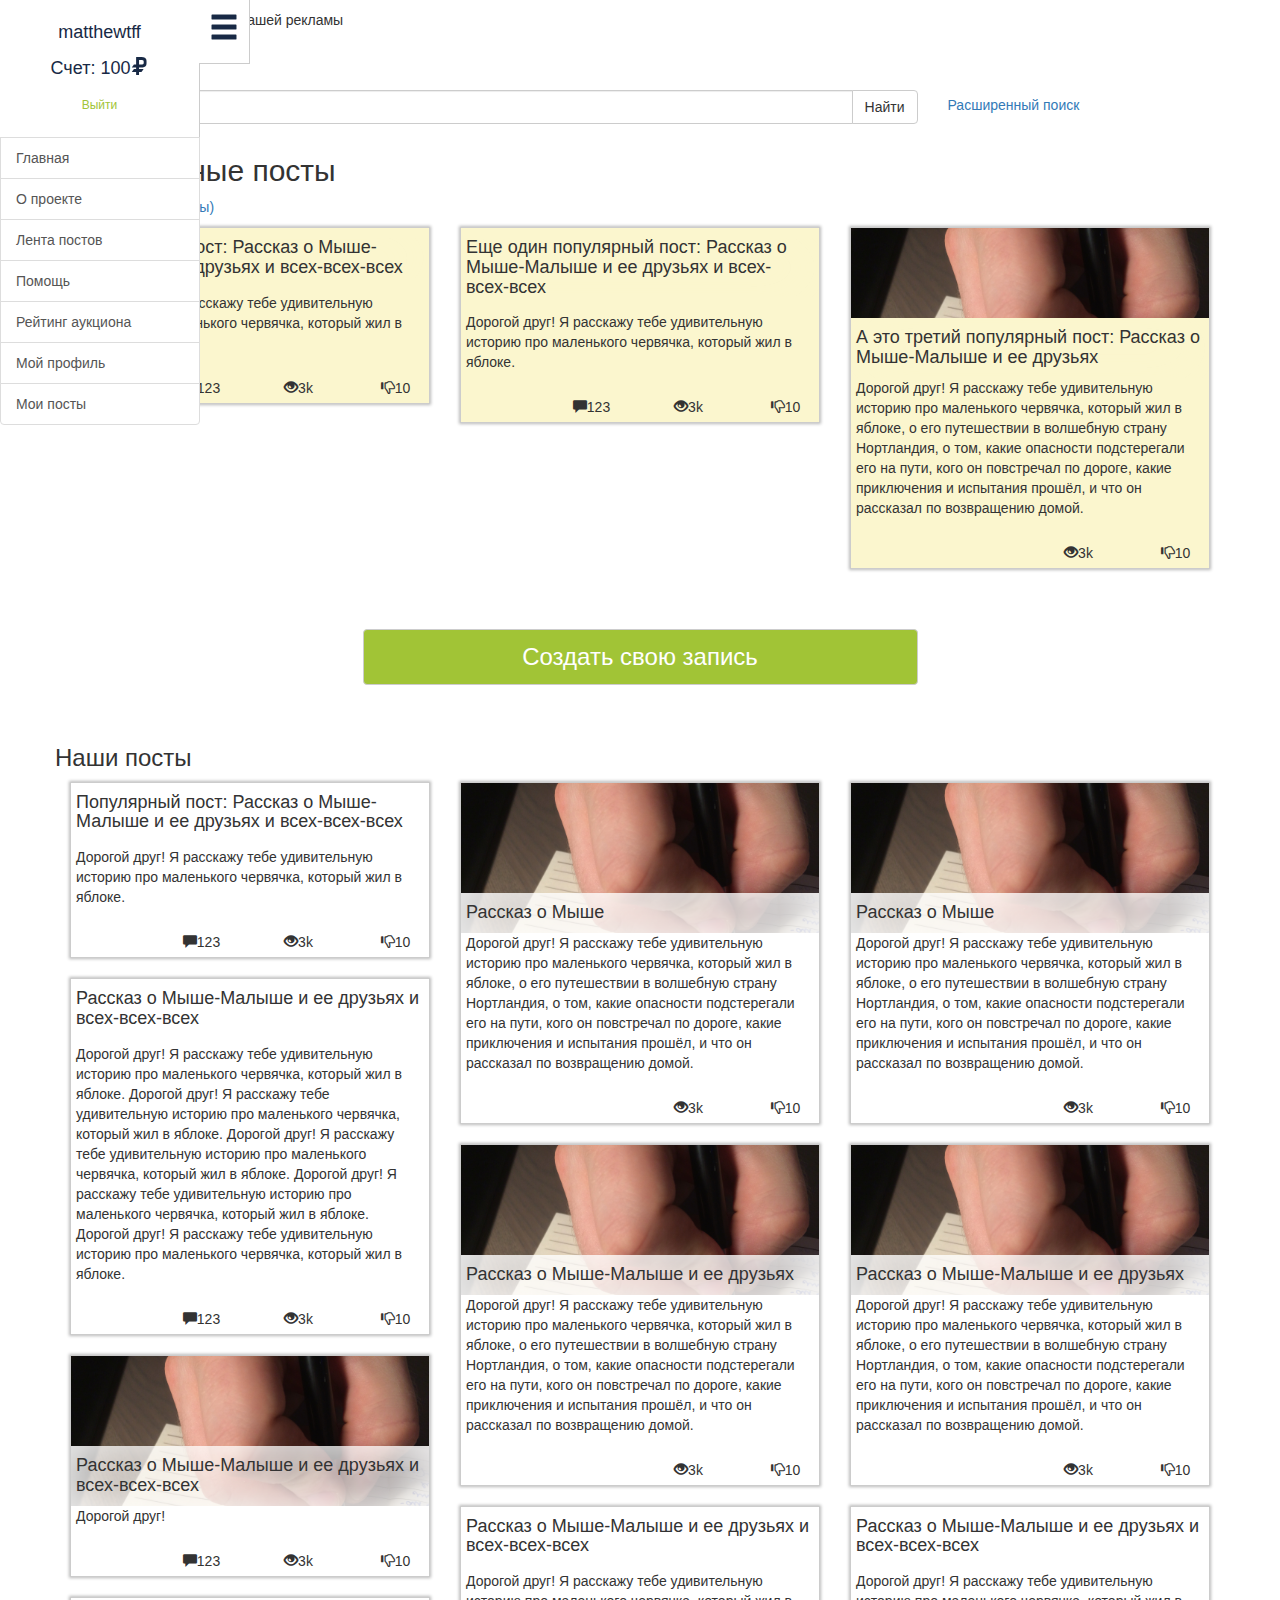
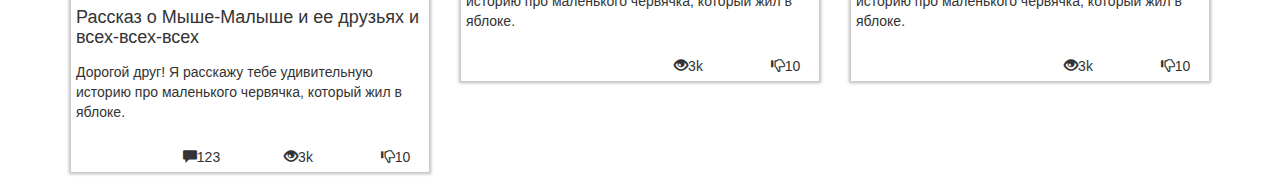
==== nn_2/index.html @ 1c2105cf "New design for NN" ====
<!doctype html>
<html>
 <head>
  <meta charset="utf-8">
  <title>Главная</title>
  <link href="css/bootstrap.css" rel="stylesheet">
  <link href="css/left_menu.css" rel="stylesheet">
  <link href="css/cust.css" rel="stylesheet">
  <link href="css/main.css" rel="stylesheet">
  <link href="css/info_block.css" rel="stylesheet">
  <link href="css/post.css" rel="stylesheet">
  
  <meta name="viewport" content="width=device-width, initial-scale=1.0">
 </head>
 <body>
  <!--left menu-->
	<div class="left_menu_bar hidden-sm-down">
		<div class="Left_menu_bar_button">
			<span class="glyphicon glyphicon-menu-hamburger" aria-hidden="true"></span>
		</div>
		<div class="left_menu_personal_info">
			<!--<p>Войдите или зарегистрируйтесь</p>
			<p>
				<input class="left_menu_reg" placeholder="Введите ваш емейл">
			</p>
			<div class="hint green">Успех! Теперь проверьте вашу почту. Мы отправили вам письмо.</div>
			<button type="button" class="btn btn-default">Отправить</button>-->
			
			<p>matthewtff</p>
			<p>Счет: <span class="scores">100</span><span class="glyphicon glyphicon glyphicon-rub" aria-hidden="true"></span></p>
			<a href="">Выйти</a>
		</div>

		<div class="list-group">
		  <a href="#" class="list-group-item">
		    Главная
		  </a>
		  <a href="#" class="list-group-item">О проекте</a>
		  <a href="#" class="list-group-item">Лента постов</a>
		  <a href="#" class="list-group-item">Помощь</a>
		  <a href="#" class="list-group-item">Рейтинг аукциона</a>
		  <a href="#" class="list-group-item">Мой профиль</a>
		  <a href="#" class="list-group-item">Мои посты</a>
		</div>
	</div><!--left menu-->

	<div class="container">
   		<div class="row ad_block">
   			<div class="col-xs-offset-2 col-xs-10 col-sm-offset-1 col-sm-11 col-md-offset-1 col-md-11 col-lg-offset-1 col-lg-11">
   				Место для вашей рекламы
   			</div>
   		</div>
   	
   		<div class="row">
    		<div class="col-xs-12 col-sm-9 col-md-9 col-lg-9">
    			<div class="input-group">
      				<input type="text" class="form-control" placeholder="Search for...">
      				<span class="input-group-btn">
        				<button class="btn btn-default" type="button">Найти</button>
      				</span>
    			</div><!-- /input-group -->
    		</div>
    		<div class="col-xs-12 col-sm-3 col-md-3 col-lg-3 full_search">
    			<a href="">Расширенный поиск</a>
    		</div>
   		</div>



   		<div class="row">
   			
   			<div class="col-xs-12 col-sm-6 col-md-5 col-lg-5">
   				<h2>Популярные посты</h2>
	   			<a href="">(Читать другие посты)</a>
	   		</div>
	   	</div>
	   	<div class="row">

   			<div class="col-xs-12 col-sm-6 col-md-4 col-lg-4">

   				<div class="info_block  top_post">
   					<div class="info_block_pic">
   						<div class="info_block_title top_post_title"><h4>Популярный пост: Рассказ о Мыше-Малыше и ее друзьях и всех-всех-всех</h4></div>
   					</div>
   					<div class="info_block_prev">
   						<p>Дорогой друг! Я расскажу тебе удивительную историю
						 про маленького червячка, который жил в яблоке.</p>
   					</div>
   					<div class="info_block_read">
   						<div class="row">
   							<div class="col-xs-3 col-sm-3 col-md-3 col-lg-3"></div>
   							
   							<div class="col-xs-3 col-sm-3 col-md-3 col-lg-3 info_block_read_icon">
   								<span class="glyphicon glyphicon-comment" aria-hidden="true"></span>123
   							</div>	
   							<div class="col-xs-3 col-sm-3 col-md-3 col-lg-3 info_block_read_icon">
   								<span class="glyphicon glyphicon-eye-open" aria-hidden="true"></span>3k
   							</div>
   							<div class="col-xs-3 col-sm-3 col-md-3 col-lg-3 info_block_read_icon">
   								<span class="glyphicon glyphicon-thumbs-down" aria-hidden="true"></span>10
   							</div>
   						</div>
   					</div>
   				</div><!--info-block-->
			</div>
			<div class="col-xs-12 col-sm-6 col-md-4 col-lg-4">
   				<div class="info_block top_post">
   					<div class="info_block_pic">
   						<div class="info_block_title top_post_title"><h4>Еще один популярный пост: Рассказ о Мыше-Малыше и ее друзьях и всех-всех-всех</h4></div>
   					</div>
   					<div class="info_block_prev">
   						<p>Дорогой друг! Я расскажу тебе удивительную историю
						 про маленького червячка, который жил в яблоке.</p>
   					</div>
   					<div class="info_block_read">
   						<div class="row">
   							<div class="col-xs-3 col-sm-3 col-md-3 col-lg-3"></div>
   							
   							<div class="col-xs-3 col-sm-3 col-md-3 col-lg-3 info_block_read_icon">
   								<span class="glyphicon glyphicon-comment" aria-hidden="true"></span>123
   							</div>	
   							<div class="col-xs-3 col-sm-3 col-md-3 col-lg-3 info_block_read_icon">
   								<span class="glyphicon glyphicon-eye-open" aria-hidden="true"></span>3k
   							</div>
   							<div class="col-xs-3 col-sm-3 col-md-3 col-lg-3 info_block_read_icon">
   								<span class="glyphicon glyphicon-thumbs-down" aria-hidden="true"></span>10
   							</div>
   						</div>
   					</div>
   				</div><!--info-block-->
   			</div>
   			<div class="col-xs-12 col-sm-12 col-md-4 col-lg-4">
   				<div class="info_block_with_pic top_post">
   					<div class="info_block_pic">
   						<img src="img/image.jpeg">
   						<div class="info_block_title top_post_title"><h4>А это третий популярный пост: Рассказ о Мыше-Малыше и ее друзьях</h4></div>
   					</div>
   					<div class="info_block_prev">
   						<p>Дорогой друг! Я расскажу тебе удивительную историю
						 про маленького червячка, который жил в яблоке,
						 о его путешествии в волшебную страну Нортландия, о том,
						 какие опасности подстерегали его на пути, кого он повстречал
						 по дороге, какие приключения и испытания прошёл,
						 и что он рассказал по возвращению домой.</p>
   					</div>
   					<div class="info_block_read">
   						<div class="row">
   							<div class="col-xs-6 col-sm-6 col-md-6 col-lg-6"></div>
   							<div class="col-xs-3 col-sm-3 col-md-3 col-lg-3 info_block_read_icon">
   								<span class="glyphicon glyphicon-eye-open" aria-hidden="true"></span>3k
   							</div>
   							<div class="col-xs-3 col-sm-3 col-md-3 col-lg-3 info_block_read_icon">
   								<span class="glyphicon glyphicon-thumbs-down" aria-hidden="true"></span>10
   							</div>
   						</div>
   					</div>
   				</div><!--info-block-->
   			</div>

   		</div><!--row-->


   		<div class="row">
	   			<div class="col-xs-12 col-sm-12 col-md-6 col-md-offset-3 col-lg-6 col-lg-offset-3">
   					<button type="button" class="btn btn-new-post">Создать свою запись</button>
   				</div>
   			</div>







   			




   		<div class="row">
   			<h3>Наши посты</h3>

   			<div class="col-xs-12 col-sm-6 col-md-4 col-lg-4">

   				<div class="info_block">
   					<div class="info_block_pic">
   						<div class="info_block_title post_title"><h4>Популярный пост: Рассказ о Мыше-Малыше и ее друзьях и всех-всех-всех</h4></div>
   					</div>
   					<div class="info_block_prev">
   						<p>Дорогой друг! Я расскажу тебе удивительную историю
						 про маленького червячка, который жил в яблоке.</p>
   					</div>
   					<div class="info_block_read">
   						<div class="row">
   							<div class="col-xs-3 col-sm-3 col-md-3 col-lg-3"></div>
   							
   							<div class="col-xs-3 col-sm-3 col-md-3 col-lg-3 info_block_read_icon">
   								<span class="glyphicon glyphicon-comment" aria-hidden="true"></span>123
   							</div>	
   							<div class="col-xs-3 col-sm-3 col-md-3 col-lg-3 info_block_read_icon">
   								<span class="glyphicon glyphicon-eye-open" aria-hidden="true"></span>3k
   							</div>
   							<div class="col-xs-3 col-sm-3 col-md-3 col-lg-3 info_block_read_icon">
   								<span class="glyphicon glyphicon-thumbs-down" aria-hidden="true"></span>10
   							</div>
   						</div>
   					</div>
   				</div><!--info-block-->
   				<div class="info_block">
   					<div class="info_block_pic">
   						<div class="info_block_title post_title"><h4>Рассказ о Мыше-Малыше и ее друзьях и всех-всех-всех</h4></div>
   					</div>
   					<div class="info_block_prev">
   						<p>Дорогой друг! Я расскажу тебе удивительную историю
						 про маленького червячка, который жил в яблоке. Дорогой друг! Я расскажу тебе удивительную историю
						 про маленького червячка, который жил в яблоке. Дорогой друг! Я расскажу тебе удивительную историю
						 про маленького червячка, который жил в яблоке. Дорогой друг! Я расскажу тебе удивительную историю
						 про маленького червячка, который жил в яблоке. Дорогой друг! Я расскажу тебе удивительную историю
						 про маленького червячка, который жил в яблоке.</p>
   					</div>
   					<div class="info_block_read">
   						<div class="row">
   							<div class="col-xs-3 col-sm-3 col-md-3 col-lg-3"></div>
   							
   							<div class="col-xs-3 col-sm-3 col-md-3 col-lg-3 info_block_read_icon">
   								<span class="glyphicon glyphicon-comment" aria-hidden="true"></span>123
   							</div>	
   							<div class="col-xs-3 col-sm-3 col-md-3 col-lg-3 info_block_read_icon">
   								<span class="glyphicon glyphicon-eye-open" aria-hidden="true"></span>3k
   							</div>
   							<div class="col-xs-3 col-sm-3 col-md-3 col-lg-3 info_block_read_icon">
   								<span class="glyphicon glyphicon-thumbs-down" aria-hidden="true"></span>10
   							</div>
   						</div>
   					</div>
   				</div><!--info-block-->
   				<div class="info_block_with_pic">
   					<div class="info_block_pic">
   						<img src="img/image.jpeg">
   						<div class="info_block_title post_title"><h4>Рассказ о Мыше-Малыше и ее друзьях и всех-всех-всех</h4></div>
   					</div>
   					<div class="info_block_prev">
   						<p>Дорогой друг! </p>
   					</div>
   					<div class="info_block_read">
   						<div class="row">
   							<div class="col-xs-3 col-sm-3 col-md-3 col-lg-3"></div>
   							
   							<div class="col-xs-3 col-sm-3 col-md-3 col-lg-3 info_block_read_icon">
   								<span class="glyphicon glyphicon-comment" aria-hidden="true"></span>123
   							</div>	
   							<div class="col-xs-3 col-sm-3 col-md-3 col-lg-3 info_block_read_icon">
   								<span class="glyphicon glyphicon-eye-open" aria-hidden="true"></span>3k
   							</div>
   							<div class="col-xs-3 col-sm-3 col-md-3 col-lg-3 info_block_read_icon">
   								<span class="glyphicon glyphicon-thumbs-down" aria-hidden="true"></span>10
   							</div>
   						</div>
   					</div>
   				</div><!--info-block-->
   				<div class="info_block">
   					<div class="info_block_pic">
   						<div class="info_block_title post_title"><h4>Рассказ о Мыше-Малыше и ее друзьях и всех-всех-всех</h4></div>
   					</div>
   					<div class="info_block_prev">
   						<p>Дорогой друг! Я расскажу тебе удивительную историю
						 про маленького червячка, который жил в яблоке.</p>
   					</div>
   					<div class="info_block_read">
   						<div class="row">
   							<div class="col-xs-3 col-sm-3 col-md-3 col-lg-3"></div>
   							
   							<div class="col-xs-3 col-sm-3 col-md-3 col-lg-3 info_block_read_icon">
   								<span class="glyphicon glyphicon-comment" aria-hidden="true"></span>123
   							</div>	
   							<div class="col-xs-3 col-sm-3 col-md-3 col-lg-3 info_block_read_icon">
   								<span class="glyphicon glyphicon-eye-open" aria-hidden="true"></span>3k
   							</div>
   							<div class="col-xs-3 col-sm-3 col-md-3 col-lg-3 info_block_read_icon">
   								<span class="glyphicon glyphicon-thumbs-down" aria-hidden="true"></span>10
   							</div>
   						</div>
   					</div>
   				</div><!--info-block-->
   			</div>
   			
   			







   		
   		
   			<div class="col-xs-12 col-sm-6 col-md-4 col-lg-4">
   				
   				<div class="info_block_with_pic">
   					<div class="info_block_pic">
   						<img src="img/image.jpeg">
   						<div class="info_block_title post_title"><h4>Рассказ о Мыше</h4></div>
   					</div>
   					<div class="info_block_prev">
   						<p>Дорогой друг! Я расскажу тебе удивительную историю
						 про маленького червячка, который жил в яблоке,
						 о его путешествии в волшебную страну Нортландия, о том,
						 какие опасности подстерегали его на пути, кого он повстречал
						 по дороге, какие приключения и испытания прошёл,
						 и что он рассказал по возвращению домой.</p>
   					</div>
   					<div class="info_block_read">
   						<div class="row">
   							<div class="col-xs-6 col-sm-6 col-md-6 col-lg-6"></div>
   							<div class="col-xs-3 col-sm-3 col-md-3 col-lg-3 info_block_read_icon">
   								<span class="glyphicon glyphicon-eye-open" aria-hidden="true"></span>3k
   							</div>
   							<div class="col-xs-3 col-sm-3 col-md-3 col-lg-3 info_block_read_icon">
   								<span class="glyphicon glyphicon-thumbs-down" aria-hidden="true"></span>10
   							</div>
   						</div>
   					</div>
   				</div><!--info-block-->
   			
   				<div class="info_block_with_pic">
   					<div class="info_block_pic">
   						<img src="img/image.jpeg">
   						<div class="info_block_title post_title"><h4>Рассказ о Мыше-Малыше и ее друзьях</h4></div>
   					</div>
   					<div class="info_block_prev">
   						<p>Дорогой друг! Я расскажу тебе удивительную историю
						 про маленького червячка, который жил в яблоке,
						 о его путешествии в волшебную страну Нортландия, о том,
						 какие опасности подстерегали его на пути, кого он повстречал
						 по дороге, какие приключения и испытания прошёл,
						 и что он рассказал по возвращению домой.</p>
   					</div>
   					<div class="info_block_read">
   						<div class="row">
   							<div class="col-xs-6 col-sm-6 col-md-6 col-lg-6"></div>
   							<div class="col-xs-3 col-sm-3 col-md-3 col-lg-3 info_block_read_icon">
   								<span class="glyphicon glyphicon-eye-open" aria-hidden="true"></span>3k
   							</div>
   							<div class="col-xs-3 col-sm-3 col-md-3 col-lg-3 info_block_read_icon">
   								<span class="glyphicon glyphicon-thumbs-down" aria-hidden="true"></span>10
   							</div>
   						</div>
   					</div>
   				</div><!--info-block-->
   			
   				<div class="info_block">
   					<div class="info_block_pic">
   						<div class="info_block_title post_title"><h4>Рассказ о Мыше-Малыше и ее друзьях и всех-всех-всех</h4></div>
   					</div>
   					<div class="info_block_prev">
   						<p>Дорогой друг! Я расскажу тебе удивительную историю
						 про маленького червячка, который жил в яблоке.</p>
   					</div>
   					<div class="info_block_read">
   						<div class="row">
   							<div class="col-xs-6 col-sm-6 col-md-6 col-lg-6"></div>
   							<div class="col-xs-3 col-sm-3 col-md-3 col-lg-3 info_block_read_icon">
   								<span class="glyphicon glyphicon-eye-open" aria-hidden="true"></span>3k
   							</div>
   							<div class="col-xs-3 col-sm-3 col-md-3 col-lg-3 info_block_read_icon">
   								<span class="glyphicon glyphicon-thumbs-down" aria-hidden="true"></span>10
   							</div>
   						</div>
   					</div>
   				</div><!--info-block-->
   			

   			</div>











   			<div class="col-xs-12 col-sm-6 col-md-4 col-lg-4">
   				   				<div class="info_block_with_pic">
   					<div class="info_block_pic">
   						<img src="img/image.jpeg">
   						<div class="info_block_title post_title"><h4>Рассказ о Мыше</h4></div>
   					</div>
   					<div class="info_block_prev">
   						<p>Дорогой друг! Я расскажу тебе удивительную историю
						 про маленького червячка, который жил в яблоке,
						 о его путешествии в волшебную страну Нортландия, о том,
						 какие опасности подстерегали его на пути, кого он повстречал
						 по дороге, какие приключения и испытания прошёл,
						 и что он рассказал по возвращению домой.</p>
   					</div>
   					<div class="info_block_read">
   						<div class="row">
   							<div class="col-xs-6 col-sm-6 col-md-6 col-lg-6"></div>
   							<div class="col-xs-3 col-sm-3 col-md-3 col-lg-3 info_block_read_icon">
   								<span class="glyphicon glyphicon-eye-open" aria-hidden="true"></span>3k
   							</div>
   							<div class="col-xs-3 col-sm-3 col-md-3 col-lg-3 info_block_read_icon">
   								<span class="glyphicon glyphicon-thumbs-down" aria-hidden="true"></span>10
   							</div>
   						</div>
   					</div>
   				</div><!--info-block-->
   				<div class="info_block_with_pic">
   					<div class="info_block_pic">
   						<img src="img/image.jpeg">
   						<div class="info_block_title post_title"><h4>Рассказ о Мыше-Малыше и ее друзьях</h4></div>
   					</div>
   					<div class="info_block_prev">
   						<p>Дорогой друг! Я расскажу тебе удивительную историю
						 про маленького червячка, который жил в яблоке,
						 о его путешествии в волшебную страну Нортландия, о том,
						 какие опасности подстерегали его на пути, кого он повстречал
						 по дороге, какие приключения и испытания прошёл,
						 и что он рассказал по возвращению домой.</p>
   					</div>
   					<div class="info_block_read">
   						<div class="row">
   							<div class="col-xs-6 col-sm-6 col-md-6 col-lg-6"></div>
   							<div class="col-xs-3 col-sm-3 col-md-3 col-lg-3 info_block_read_icon">
   								<span class="glyphicon glyphicon-eye-open" aria-hidden="true"></span>3k
   							</div>
   							<div class="col-xs-3 col-sm-3 col-md-3 col-lg-3 info_block_read_icon">
   								<span class="glyphicon glyphicon-thumbs-down" aria-hidden="true"></span>10
   							</div>
   						</div>
   					</div>
   				</div><!--info-block-->
   			
   				<div class="info_block">
   					<div class="info_block_pic">
   						<div class="info_block_title post_title"><h4>Рассказ о Мыше-Малыше и ее друзьях и всех-всех-всех</h4></div>
   					</div>
   					<div class="info_block_prev">
   						<p>Дорогой друг! Я расскажу тебе удивительную историю
						 про маленького червячка, который жил в яблоке.</p>
   					</div>
   					<div class="info_block_read">
   						<div class="row">
   							<div class="col-xs-6 col-sm-6 col-md-6 col-lg-6"></div>
   							<div class="col-xs-3 col-sm-3 col-md-3 col-lg-3 info_block_read_icon">
   								<span class="glyphicon glyphicon-eye-open" aria-hidden="true"></span>3k
   							</div>
   							<div class="col-xs-3 col-sm-3 col-md-3 col-lg-3 info_block_read_icon">
   								<span class="glyphicon glyphicon-thumbs-down" aria-hidden="true"></span>10
   							</div>
   						</div>
   					</div>
   				</div><!--info-block-->
   			</div>
   		
   		</div>

  	</div><!--container-->



  <script src="js/bootstrap.js"></script>
 </body>
</html>
---- nn_2/css/left_menu.css ----
.left_menu_bar
{
	position:fixed;
	top:0px;
	width:200px;
	left:-200px;
	background-color: #fff;
	color: rgb(24,41,69);
	font-size: 18px;
	transition: left .5s ease-out;
	z-index: 999;


}

.left_menu_bar:hover
{
	left:0px;
	
}

.left_menu_reg
{
	font-size: 14px;
	max-width: 140px;
}

.left_menu_bar>.list-group
{
	font-size: 14px;
	width: 100%;
}

.Left_menu_bar_button
{
	position:absolute;
	top:0;
	padding:10px;
	right:-50px;
	cursor: pointer;
	background-color: #fff;
	font-size: 30px;
	border-right: 1px solid #ccc;
	border-bottom: 1px solid #ccc;
    
}

.left_menu_personal_info
{
	text-align: center;
	padding: 20px;
	border-right: 1px solid #ccc;
}

.left_menu_personal_info>a
{
	color:rgb(161, 196, 54);
	text-decoration: none;
	font-size: 12px;
}
.left_menu_personal_info>a:hover
{
	color:rgb(24,41,69);
}


.list-group> a:first-child:not(:last-child) {
    border-top-left-radius: 0px; 
    border-top-right-radius: 0px;
    border-bottom-right-radius: 0;
    border-bottom-left-radius: 0;
}
---- nn_2/css/cust.css ----
body
{
	/*background-image: url("img/apple.jpg");*/
	background-size: 100%;
	background-position: top;
	background-size: 100%;
}
textarea
{
	padding:5px;
}
.hint
{
	font-size: 12px;
	font-style: italic;
	text-align: left;
}

.green
{
	color: green;
}
.red
{
	color:red;
}
.gray
{
	color:gray;
}
.row
{
	margin-top: 10px;
}
.tar 
{
	text-align: right;
}
.tal 
{
	text-align: left;
}
.full_width
{
	width:100%;
}

.justified
{	
	display:inline-block;
	text-align: justify;
}
---- nn_2/css/main.css ----
.ad_block
{
	min-height:70px;
}

.full_search
{

padding-top: 5px;
}

.inside 
{
	background-color: rgba(250, 250, 250, 0.3);
}
---- nn_2/css/info_block.css ----
.info_block, .info_block_with_pic
{
	border: 1px solid #ccc;
	cursor:pointer;
	box-shadow: 0px 0px 3px 1px #bbb;
	margin-bottom: 20px;
	background-color: #fff;
}

.info_block:hover, .info_block_with_pic:hover
{
	/*box-shadow: 0px 0px 3px 1px #86CAF7;*/
	box-shadow: 0px 0px 6px 3px #bbb;
}

.info_block_pic
{
	 
	max-height:150px;
	position:relative;
	overflow: hidden;
}
.info_block_pic>img
{
	max-width:100%;
	height:auto;
}

.info_block_with_pic>.info_block_pic>.info_block_title
{
	position:absolute;
	width:100%;
	height:auto;
	bottom: 0;

}
.top_post_title
{
	background-color: rgb(251,246,206);
	box-shadow: inset 0 0 55px 1px rgb(251,246,206);
}
.info_block_title
{
	
	padding: 0px 5px;
	
}
.post_title
{
	background-color: rgba(255, 255, 255, 0.5);
	box-shadow: inset 0 0 55px 1px #fff;
}
.info_block_with_pic>.info_block_prev
{
	/*height:100px;*/
	padding: 0px 5px;
}
.info_block_prev, .info_block_email, .info_block_text
{
	/*display:block;
	-webkit-line-clamp: 3;
	-webkit-box-orient: vertical;
	display: -webkit-box;
	overflow: hidden;
	text-overflow: ellipsis;*/
	/*height:180px;*/
	max-height: 300px;
	overflow: auto;
	padding: 5px 5px 0px 5px;

}

.info_block_read
{
	text-align: center;
	padding-bottom: 5px;
	/*height:15px;*/

}

.info_block_read_icon
{
	padding-top: 5px;
}

.top_post
{
	background-color: rgb(251,246,206);
}

.btn-new-post
{
	background-color: rgb(161, 196, 54);
	width:100%;
	text-align: center;
	color: #fff;
	font-size: 24px;
	padding: 10px 0px;
	border: 1px solid #ccc; 
	margin-top: 30px;
	margin-bottom: 30px;

}
.btn-new-post:hover, .btn-new-post:active
{
	color: #fff;
	background-color: rgb(171, 206, 64);

}

.new_post
{
	cursor:text;
	padding: 5px;
	color: #999;
}
.new_post:hover
{
	box-shadow: 0px 0px 3px 1px #bbb;
}

.upload_pic
{
	width: 100%;
	height: 50px;
	opacity:0;
	position:absolute;
	bottom:40px;
	cursor: pointer;
	
}

.upload_pic_button
{
	width: 100%;
	height: 50px;
	text-align: center;
	background-color: #fff;
	border-radius: 4px;
	border:1px solid #ccc;
	font-size: 40px;
	color:#333;


}
.upload_pic_container
{
	width: 100%;
	height: 50px;
	
}

.btn-settings
{

	background: linear-gradient(to top, #FFF, #DDD);
	color: #333;
	cursor: pointer;
	border: 1px solid #ccc;
	padding:3px;
	border-radius: 4px;
	width:auto;
	text-align: center;
}


.btn-settings:focus, .btn-settings:active, .btn-settings:visited, .btn-settings:link
{
	outline:none;
}


.info_block_settings
{
	max-height: 40px;
	transition: max-height 2s ease-out; 

}

.info_block_settings:hover
{
	max-height: 1000px;
}

.my_post_settings
{
	position: absolute;
	top:3px;
	right:20px;
	z-index: 20;
	font-size: 20px;
}

.tag_cell
{
	display: inline-block;
	color:#333;
	background-color: #AABBFF;
	border-radius: 4px;
	padding: 2px;
	
}
---- nn_2/css/post.css ----
.main_post_pic
{
	overflow: hidden;
	max-height: 300px;
	height:auto;
	
}
.main_post_pic>img
{
	width:100%;
}
.text-block
{
	overflow:auto; 
	height:87vh;
}

/* хром, сафари */
.text-block::-webkit-scrollbar { width: 0; }

/* ie 10+ */
.text-block { -ms-overflow-style: none; }

/* фф (свойство больше не работает, других способов тоже нет)*/
.text-block { overflow: -moz-scrollbars-none; }

.post-right-tab
{
	background-color: #fff;
	border-radius: 0px 0px 4px 4px;
	border-right: 1px solid #ccc;
	border-bottom: 1px solid #ccc;
	border-left: 1px solid #ccc;
	width:100%;
	margin-top:-5px;
	padding:10px 5px 5px 5px;


}
.comment_block
{
	border-bottom: 1px solid #ccc;
}
.comment_block:last-child
{
	border:none;
}
.tags_block
{
	font-style: italic;
	text-align: justify;
	display: inline-block;
	width:100%;
}
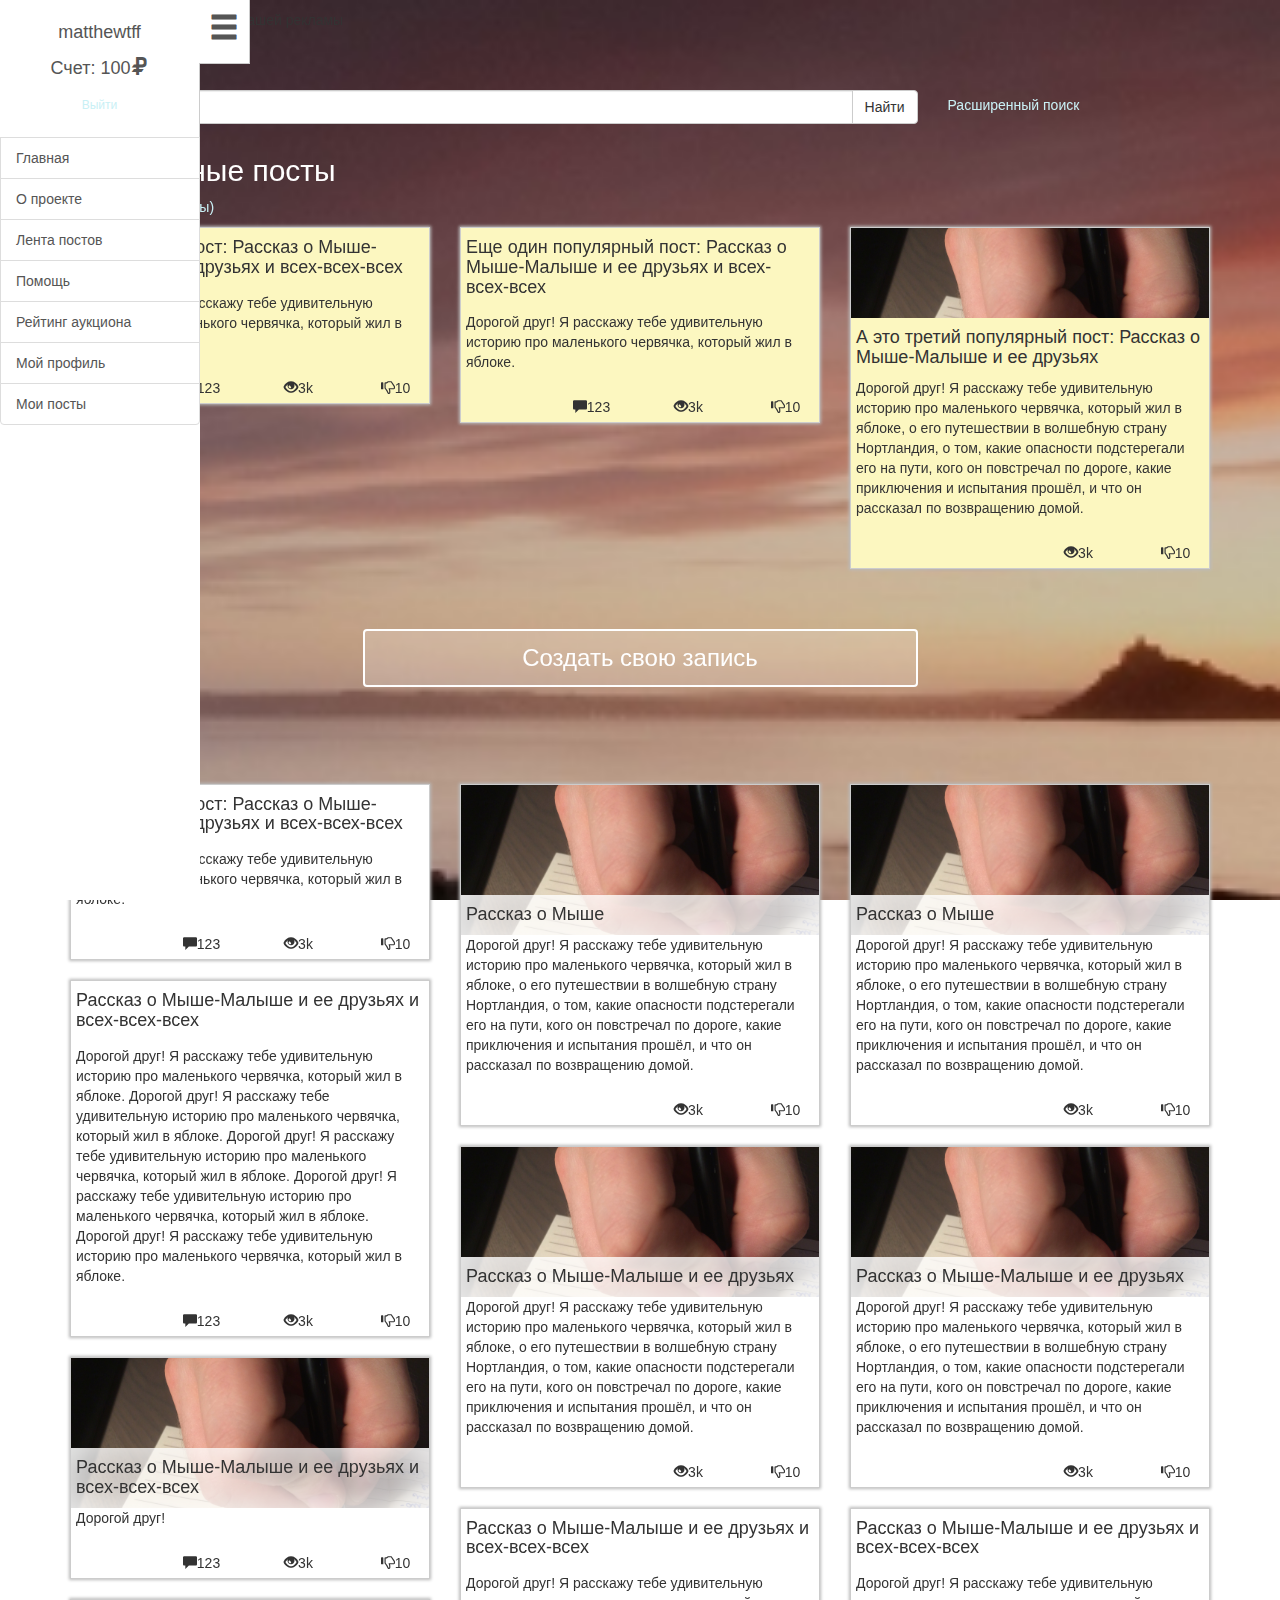
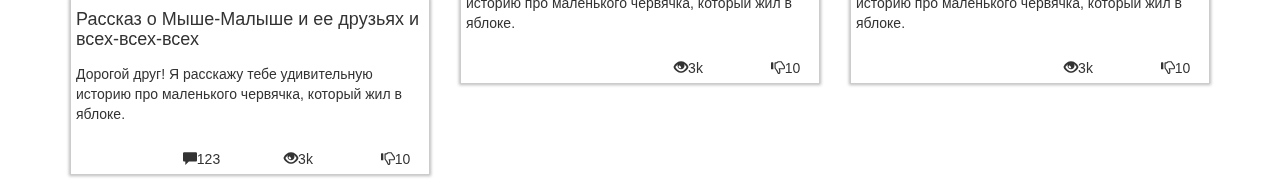
==== commit a72a8728: "Fonts, background and colors" ====
--- a/nn_2/index.html
+++ b/nn_2/index.html
@@ -5,45 +5,48 @@
   <title>Главная</title>
   <link href="css/bootstrap.css" rel="stylesheet">
   <link href="css/left_menu.css" rel="stylesheet">
-  <link href="css/cust.css" rel="stylesheet">
+  <link href="css/post.css" rel="stylesheet">
   <link href="css/main.css" rel="stylesheet">
   <link href="css/info_block.css" rel="stylesheet">
-  <link href="css/post.css" rel="stylesheet">
   
+  <link href="css/profile.css" rel="stylesheet">
   <meta name="viewport" content="width=device-width, initial-scale=1.0">
+  <link href="css/cust.css" rel="stylesheet">
  </head>
  <body>
   <!--left menu-->
-	<div class="left_menu_bar hidden-sm-down">
-		<div class="Left_menu_bar_button">
-			<span class="glyphicon glyphicon-menu-hamburger" aria-hidden="true"></span>
-		</div>
-		<div class="left_menu_personal_info">
-			<!--<p>Войдите или зарегистрируйтесь</p>
-			<p>
-				<input class="left_menu_reg" placeholder="Введите ваш емейл">
-			</p>
-			<div class="hint green">Успех! Теперь проверьте вашу почту. Мы отправили вам письмо.</div>
-			<button type="button" class="btn btn-default">Отправить</button>-->
-			
-			<p>matthewtff</p>
-			<p>Счет: <span class="scores">100</span><span class="glyphicon glyphicon glyphicon-rub" aria-hidden="true"></span></p>
-			<a href="">Выйти</a>
-		</div>
-
-		<div class="list-group">
-		  <a href="#" class="list-group-item">
-		    Главная
-		  </a>
-		  <a href="#" class="list-group-item">О проекте</a>
-		  <a href="#" class="list-group-item">Лента постов</a>
-		  <a href="#" class="list-group-item">Помощь</a>
-		  <a href="#" class="list-group-item">Рейтинг аукциона</a>
-		  <a href="#" class="list-group-item">Мой профиль</a>
-		  <a href="#" class="list-group-item">Мои посты</a>
+	<div class="left_menu_bar">
+		<div class="left_menu_wrapper">
+			<div class="Left_menu_bar_button">
+				<span class="glyphicon glyphicon-menu-hamburger" aria-hidden="true"></span>
+			</div>
+			<div class="left_menu_personal_info">
+				<!--<p>Войдите или зарегистрируйтесь</p>
+				<p>
+					<input class="left_menu_reg" placeholder="Введите ваш емейл">
+				</p>
+				<div class="hint green">Успех! Теперь проверьте вашу почту. Мы отправили вам письмо.</div>
+				<button type="button" class="btn btn-default">Отправить</button>-->
+				
+				<p>matthewtff</p>
+				<p>Счет: <span class="scores">100</span><span class="glyphicon glyphicon glyphicon-rub" aria-hidden="true"></span></p>
+				<a class="text-a"href="">Выйти</a>
+			</div>
+
+			<div class="list-group">
+			  <a href="#" class="list-group-item dark-gray">
+			    Главная
+			  </a>
+			  <a href="#" class="list-group-item dark-gray">О проекте</a>
+			  <a href="#" class="list-group-item dark-gray">Лента постов</a>
+			  <a href="#" class="list-group-item dark-gray">Помощь</a>
+			  <a href="#" class="list-group-item dark-gray">Рейтинг аукциона</a>
+			  <a href="#" class="list-group-item dark-gray">Мой профиль</a>
+			  <a href="#" class="list-group-item dark-gray">Мои посты</a>
+			</div>
 		</div>
 	</div><!--left menu-->
-
+	<div class="back_img"></div>
 	<div class="container">
    		<div class="row ad_block">
    			<div class="col-xs-offset-2 col-xs-10 col-sm-offset-1 col-sm-11 col-md-offset-1 col-md-11 col-lg-offset-1 col-lg-11">
--- a/nn_2/css/left_menu.css
+++ b/nn_2/css/left_menu.css
@@ -5,12 +5,11 @@
 	width:200px;
 	left:-200px;
 	background-color: #fff;
-	color: rgb(24,41,69);
+	/*color: rgb(24,41,69);*/
+	color:#555;
 	font-size: 18px;
 	transition: left .5s ease-out;
 	z-index: 999;
-
-
 }
 
 .left_menu_bar:hover
@@ -19,16 +18,25 @@
 	
 }
 
+.left_menu_wrapper
+{
+	min-height: 100vh;
+	max-height: 100vh;
+	overflow-y: auto;
+
+}
+
 .left_menu_reg
 {
 	font-size: 14px;
 	max-width: 140px;
 }
 
-.left_menu_bar>.list-group
+.left_menu_bar>.left_menu_wrapper>.list-group
 {
 	font-size: 14px;
 	width: 100%;
+	color:#555;
 }
 
 .Left_menu_bar_button
@@ -54,15 +62,15 @@
 
 .left_menu_personal_info>a
 {
-	color:rgb(161, 196, 54);
-	text-decoration: none;
+	/*color:rgb(161, 196, 54);
+	text-decoration: none;*/
 	font-size: 12px;
 }
-.left_menu_personal_info>a:hover
+/*.left_menu_personal_info>a:hover
 {
 	color:rgb(24,41,69);
 }
-
+*/
 
 .list-group> a:first-child:not(:last-child) {
     border-top-left-radius: 0px; 
--- a/nn_2/css/post.css
+++ b/nn_2/css/post.css
@@ -13,8 +13,24 @@
 {
 	overflow:auto; 
 	height:87vh;
+	background-color: rgba(255,255,255,1);
+	border-radius: 4px;
+	padding:5px;
+
+}
+.text-block>h2
+{
+	color:#333;
 }
 
+a.text-a
+{
+	color:#0A575D;
+}
+a.text-a:hover
+{
+	color: #31919D;
+}
 /* хром, сафари */
 .text-block::-webkit-scrollbar { width: 0; }
 
--- a/nn_2/css/info_block.css
+++ b/nn_2/css/info_block.css
@@ -36,8 +36,9 @@
 }
 .top_post_title
 {
-	background-color: rgb(251,246,206);
-	box-shadow: inset 0 0 55px 1px rgb(251,246,206);
+	/*background-color: rgb(251,246,206);*/
+	background-color: rgb(252, 247, 192);
+	/*box-shadow: inset 0 0 55px 1px rgb(251,246,206);*/
 }
 .info_block_title
 {
@@ -85,26 +86,28 @@
 
 .top_post
 {
-	background-color: rgb(251,246,206);
+	/*background-color: rgb(251,246,206);*/
+	background-color: rgb(252, 247, 192);
 }
 
 .btn-new-post
 {
-	background-color: rgb(161, 196, 54);
+	background-color: rgba(255,255,255,0.2); /*rgb(161, 196, 54);*/
 	width:100%;
 	text-align: center;
-	color: #fff;
+	color: #FFF;
 	font-size: 24px;
 	padding: 10px 0px;
-	border: 1px solid #ccc; 
+	border: 2px solid #FFF; 
 	margin-top: 30px;
 	margin-bottom: 30px;
 
 }
 .btn-new-post:hover, .btn-new-post:active
 {
-	color: #fff;
-	background-color: rgb(171, 206, 64);
+	color: #58DDED;
+	border: 2px solid #58DDED;
+	/*background-color: rgb(171, 206, 64);*/
 
 }
 
@@ -112,7 +115,7 @@
 {
 	cursor:text;
 	padding: 5px;
-	color: #999;
+	color: #333;
 }
 .new_post:hover
 {
@@ -174,6 +177,14 @@
 {
 	max-height: 40px;
 	transition: max-height 2s ease-out; 
+	overflow: hidden;
+
+}
+.info_block_settings_open
+{
+	max-height: 40px;
+	transition: max-height 2s ease-out; 
+	
 
 }
 
@@ -189,14 +200,15 @@
 	right:20px;
 	z-index: 20;
 	font-size: 20px;
+
 }
 
 .tag_cell
 {
 	display: inline-block;
 	color:#333;
-	background-color: #AABBFF;
+	background-color: rgb(252, 247, 192);
 	border-radius: 4px;
 	padding: 2px;
-	
+
 }--- a/nn_2/css/profile.css
+++ b/nn_2/css/profile.css
@@ -0,0 +1,39 @@
+.pay_box
+{
+	border-radius: 4px;
+	border: 1px solid #ccc;
+	background-color: #fff;
+	padding: 5px 10px 10px 10px;
+}
+
+.personal_block
+{
+	font-size: 16px;
+	margin-bottom: 10px;
+	color:#fff;
+}
+.personal_block>*
+{
+	margin-bottom: 25px;
+}
+.dark-gray
+{
+	color:#555;
+}
+
+.region-tab
+{
+	width:199px;
+	border-left: 1px solid #ccc;
+	border-right: 1px solid #ccc;
+	border-bottom: 1px solid #ccc;
+	background-color: #fff;
+	padding:5px;
+	position: absolute;
+	z-index: 888;
+}
+.region-cell:hover
+{
+	font-weight: bold;
+	cursor: pointer;
+}--- a/nn_2/css/cust.css
+++ b/nn_2/css/cust.css
@@ -1,13 +1,65 @@
-body
+.back_img
 {
-	/*background-image: url("img/apple.jpg");*/
-	background-size: 100%;
-	background-position: top;
-	background-size: 100%;
+	width:100%;
+	height:100%;
+	position: fixed;
+	top:0;
+	left:0;
+	background-image: url("img/evening.jpg");
+	background-size: 250%;
+	background-position: center;
+	z-index: 0;
+	opacity:0.9.5;
+
+}
+
+h1, h2, h3
+{
+	color: #fff;
+}
+a, a:visited
+{
+	color: #C9F0F5;
+}
+
+a:hover
+{
+	color: #58DDED;
+	text-decoration: none;
+}
+
+.btn-cust
+{
+	background-color: rgba(255,255,255,0.2);
+	border: 1px solid #0A575D;
+	color:#0A575D;
+}
+.btn-cust:hover
+{
+	background-color: #fff;
+	border: 1px solid #31919D;
+	color: #31919D;	
+}
+.btn-cust-out
+{
+	color: #FFF;
+	border: 1px solid #FFF; 
+	background-color: rgba(255,255,255,0.2);
+}
+.btn-cust-out:hover
+{
+	color: #58DDED;
+	border: 1px solid #58DDED;	
+
 }
 textarea
 {
 	padding:5px;
+}
+.cross
+{
+	cursor: pointer;
+	/*color: #333;*/
 }
 .hint
 {
@@ -49,4 +101,25 @@
 {	
 	display:inline-block;
 	text-align: justify;
+}
+.dib
+{
+	width:100%;
+	display: inline-block;
+}
+.dib>*
+{
+	display: inline-block;	
+	vertical-align: middle;
+}
+
+label
+{
+	font-weight: normal;
+	cursor: pointer;
+}
+
+.date_input
+{
+	max-width:80px;
 }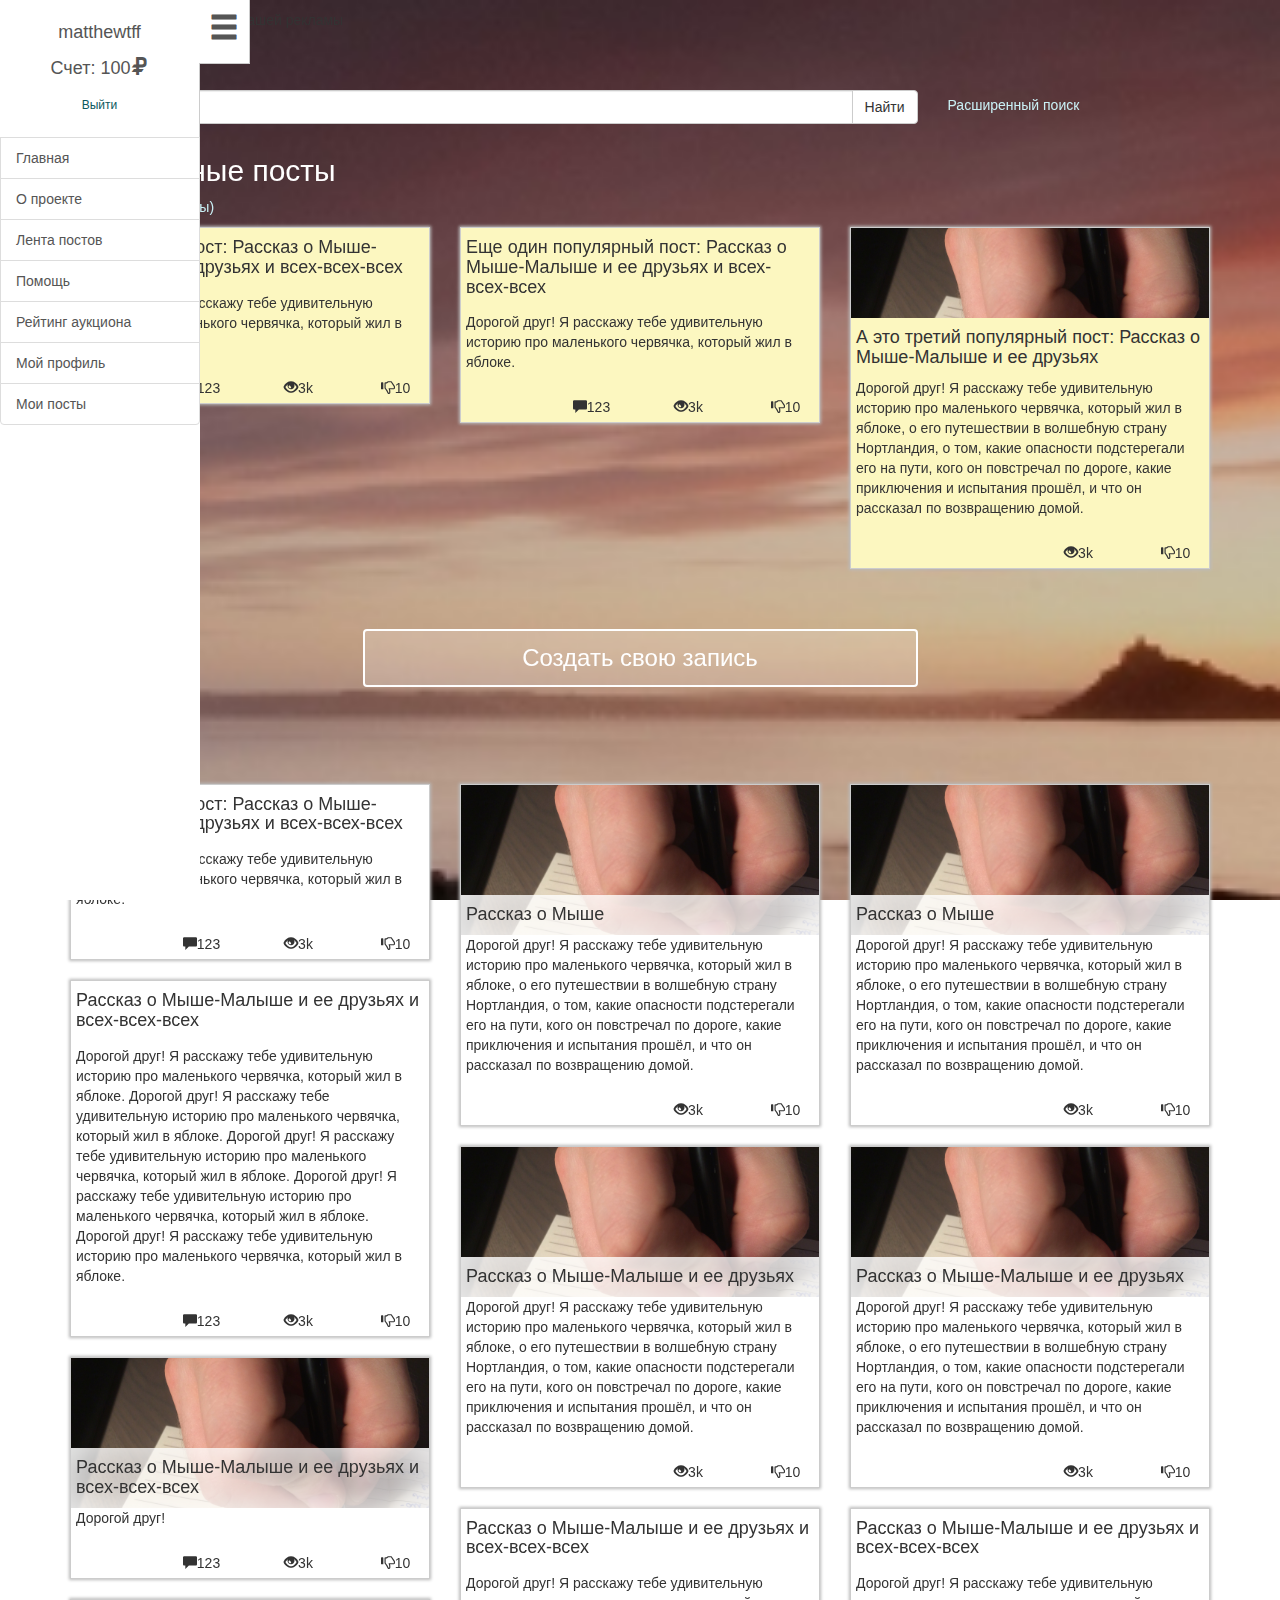
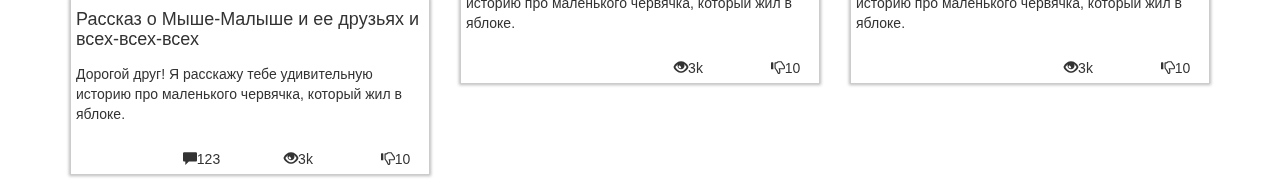
==== commit dcea98b3: "Links' and hints' color fixes" ====
--- a/nn_2/index.html
+++ b/nn_2/index.html
@@ -64,7 +64,7 @@
     			</div><!-- /input-group -->
     		</div>
     		<div class="col-xs-12 col-sm-3 col-md-3 col-lg-3 full_search">
-    			<a href="">Расширенный поиск</a>
+    			<a class="blue" href="">Расширенный поиск</a>
     		</div>
    		</div>
 
@@ -74,7 +74,7 @@
    			
    			<div class="col-xs-12 col-sm-6 col-md-5 col-lg-5">
    				<h2>Популярные посты</h2>
-	   			<a href="">(Читать другие посты)</a>
+	   			<a class="blue" href="">(Читать другие посты)</a>
 	   		</div>
 	   	</div>
 	   	<div class="row">
--- a/nn_2/css/profile.css
+++ b/nn_2/css/profile.css
@@ -16,10 +16,7 @@
 {
 	margin-bottom: 25px;
 }
-.dark-gray
-{
-	color:#555;
-}
+
 
 .region-tab
 {
--- a/nn_2/css/cust.css
+++ b/nn_2/css/cust.css
@@ -17,12 +17,12 @@
 {
 	color: #fff;
 }
-a, a:visited
+a.blue, a.blue:visited
 {
 	color: #C9F0F5;
 }
 
-a:hover
+a.blue:hover
 {
 	color: #58DDED;
 	text-decoration: none;
@@ -72,13 +72,25 @@
 {
 	color: green;
 }
+.light-green
+{
+	color:#69FF8C;
+}
 .red
 {
 	color:red;
 }
+.light-red
+{
+	color:#FFABAB;
+}
 .gray
 {
 	color:gray;
+}
+.dark-gray
+{
+	color:#555;
 }
 .row
 {
